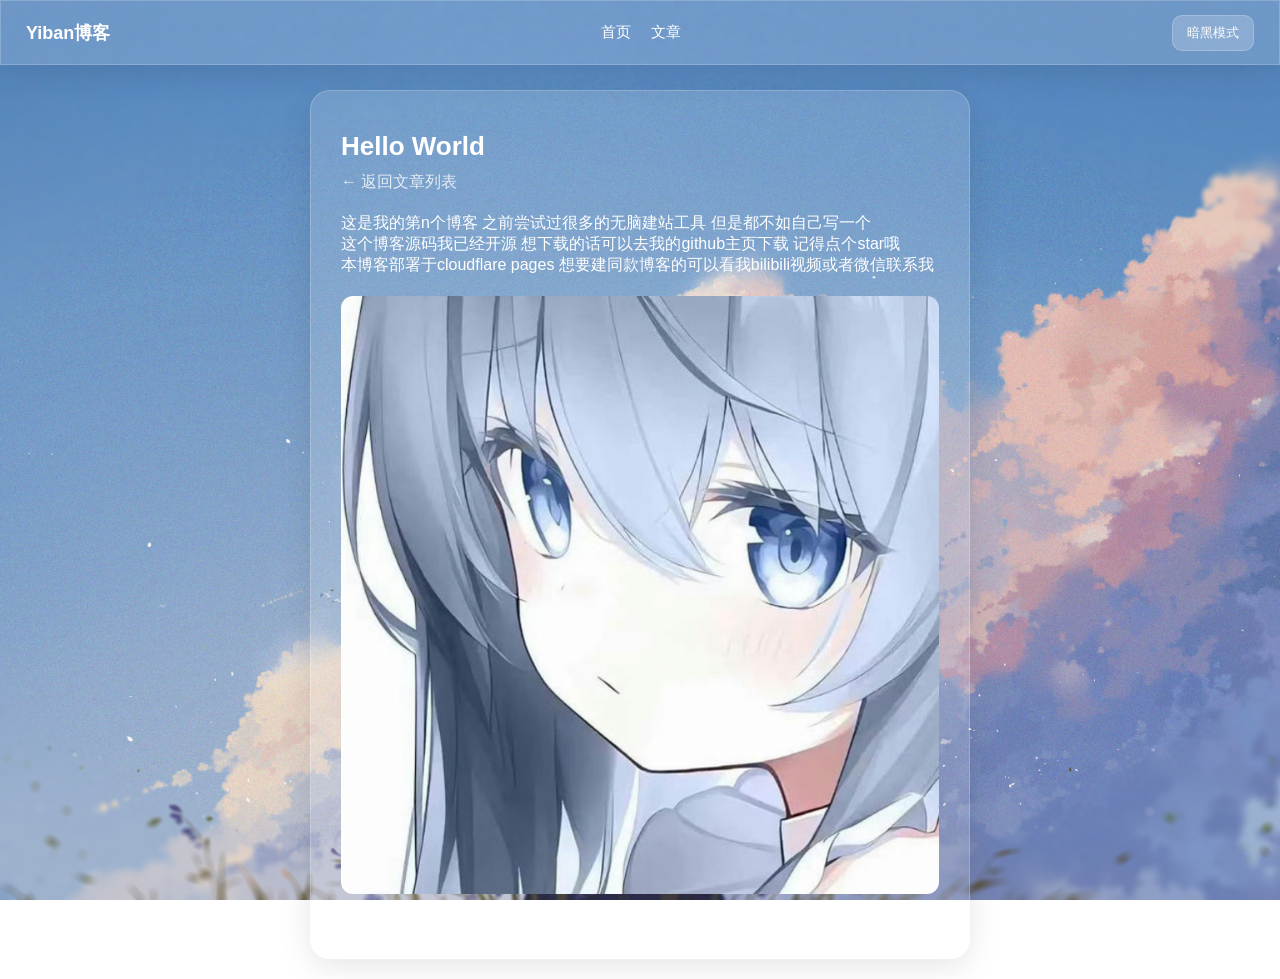
==== 1.html @ be179889 "Add files via upload" ====
<!DOCTYPE html>
<html lang="zh-CN">
<head>
  <meta charset="UTF-8">
  <title>Yiban 的 blog - hello world</title>
  <link rel="stylesheet" href="style.css">
  <link rel="icon" href="images/favicon.png" type="image/png">
</head>
<body>

<!-- 导航栏 -->
<div class="navbar glass">
  <div class="nav-logo">Yiban博客</div>
  <div class="nav-links">
    <a href="index.html">首页</a>
    <a href="articles.html">文章</a>
  </div>
  <button class="theme-toggle" id="themeBtn">暗黑模式</button>
</div>

<div class="container">
  <div class="card glass article-page">

    <!-- 文章标题 -->
    <h1>Hello World</h1>

    <!-- 返回按钮 -->
    <a href="articles.html" class="back-btn">← 返回文章列表</a>

    <!-- 文章内容（自由写） -->
    <div class="content">
      <p>这是我的第n个博客 之前尝试过很多的无脑建站工具 但是都不如自己写一个</p>
      
      <p>这个博客源码我已经开源 想下载的话可以去我的github主页下载 记得点个star哦</p>
      <p>本博客部署于cloudflare pages 想要建同款博客的可以看我bilibili视频或者微信联系我</p>
      <img src="images/favicon.png" style="width:100%;border-radius:12px;margin:20px 0;">
      

    </div>

  </div>
</div>

<!-- 暗黑模式脚本（必须有） -->
<script>
  const btn = document.getElementById('themeBtn');
  const html = document.documentElement;

  btn.addEventListener('click', () => {
    if (html.getAttribute('data-theme') === 'dark') {
      html.removeAttribute('data-theme');
      btn.textContent = '暗黑模式';
    } else {
      html.setAttribute('data-theme', 'dark');
      btn.textContent = '浅色模式';
    }
  });
</script>

</body>
</html>
---- style.css ----
* {
  margin: 0;
  padding: 0;
  box-sizing: border-box;
  font-family: "Segoe UI", "Microsoft YaHei", sans-serif;
}

/* 浅色模式 */
:root {
  --bg-url: url("images/bg.jpg");
  --text-color: #ffffff;
  --card-bg: rgba(255, 255, 255, 0.15);
  --card-border: rgba(255, 255, 255, 0.2);
  --btn-bg: rgba(255, 255, 255, 0.2);
  --nav-bg: rgba(0, 0, 0, 0.25);
}

/* 暗黑模式 */
[data-theme="dark"] {
  --bg-url: url("images/bg.jpg?dark=1");
  --text-color: #e0e0e0;
  --card-bg: rgba(0, 0, 0, 0.3);
  --card-border: rgba(255, 255, 255, 0.1);
  --btn-bg: rgba(255, 255, 255, 0.1);
  --nav-bg: rgba(0, 0, 0, 0.5);
}

/* 页面加载动画 */
body {
  opacity: 0;
  animation: fadeIn 1.2s ease forwards;
}

@keyframes fadeIn {
  from {
    opacity: 0;
    transform: translateY(10px);
  }
  to {
    opacity: 1;
    transform: translateY(0);
  }
}

body {
  min-height: 100vh;
  background: var(--bg-url) center/cover fixed;
  color: var(--text-color);
  padding-top: 70px;
  transition: all 0.3s ease;
}

/* 导航栏动画 */
.navbar {
  animation: navSlide 0.8s ease forwards;
}

@keyframes navSlide {
  from {
    opacity: 0;
    transform: translateY(-20px);
  }
  to {
    opacity: 1;
    transform: translateY(0);
  }
}

/* 卡片动画 */
.card {
  animation: cardFade 1s 0.3s ease forwards;
  opacity: 0;
}

@keyframes cardFade {
  from {
    opacity: 0;
    transform: translateY(20px);
  }
  to {
    opacity: 1;
    transform: translateY(0);
  }
}

/* 导航栏 */
.navbar {
  position: fixed;
  top: 0;
  left: 0;
  right: 0;
  height: 65px;
  backdrop-filter: blur(12px);
  -webkit-backdrop-filter: blur(12px);
  background: var(--nav-bg);
  border-bottom: 1px solid var(--card-border);
  display: flex;
  align-items: center;
  justify-content: space-between;
  padding: 0 25px;
  z-index: 999;
}

.nav-logo {
  font-size: 18px;
  font-weight: bold;
  color: var(--text-color);
}

.nav-links {
  display: flex;
  gap: 20px;
}

.nav-links a {
  color: var(--text-color);
  text-decoration: none;
  font-size: 15px;
}

.nav-links a:hover {
  opacity: 0.8;
}

.theme-toggle {
  background: var(--btn-bg);
  border: 1px solid var(--card-border);
  color: var(--text-color);
  padding: 8px 14px;
  border-radius: 10px;
  cursor: pointer;
  font-size: 13px;
  transition: 0.3s;
}

.theme-toggle:hover {
  opacity: 0.8;
}

/* 毛玻璃 */
.glass {
  background: var(--card-bg);
  backdrop-filter: blur(12px);
  -webkit-backdrop-filter: blur(12px);
  border: 1px solid var(--card-border);
  box-shadow: 0 8px 32px rgba(0, 0, 0, 0.1);
}

.container {
  width: 100%;
  max-width: 700px;
  margin: 0 auto;
  padding: 20px;
}

.card {
  border-radius: 20px;
  padding: 40px 30px;
  text-align: center;
}

.avatar img {
  width: 120px;
  height: 120px;
  border-radius: 50%;
  object-fit: cover;
  border: 3px solid var(--card-border);
  margin-bottom: 20px;
}

h1 {
  font-size: 26px;
  margin-bottom: 10px;
}

.bio {
  font-size: 16px;
  opacity: 0.9;
  margin-bottom: 20px;
}

.contact {
  margin: 20px 0;
  line-height: 1.6;
}

.links {
  display: flex;
  gap: 12px;
  justify-content: center;
  flex-wrap: wrap;
  margin-top: 20px;
}

.btn {
  background: var(--btn-bg);
  color: var(--text-color);
  padding: 10px 20px;
  border-radius: 12px;
  text-decoration: none;
  border: 1px solid var(--card-border);
  transition: 0.3s;
}

.btn:hover {
  transform: translateY(-2px);
  opacity: 0.8;
}

/* 文章页 */
.article-page {
  text-align: left;
}

.back-btn {
  color: var(--text-color);
  opacity: 0.8;
  text-decoration: none;
  margin-bottom: 20px;
  display: inline-block;
}

.article-list {
  margin-top: 20px;
}

.article-item {
  background: var(--btn-bg);
  padding: 20px;
  border-radius: 14px;
  margin-bottom: 15px;
}

.article-item h3 {
  font-size: 19px;
  margin-bottom: 8px;
}

.article-item p {
  opacity: 0.8;
  font-size: 14px;
  margin-bottom: 10px;
}

.read-btn {
  color: var(--text-color);
  background: var(--btn-bg);
  padding: 6px 14px;
  border-radius: 8px;
  text-decoration: none;
  font-size: 14px;
  display: inline-block;
}
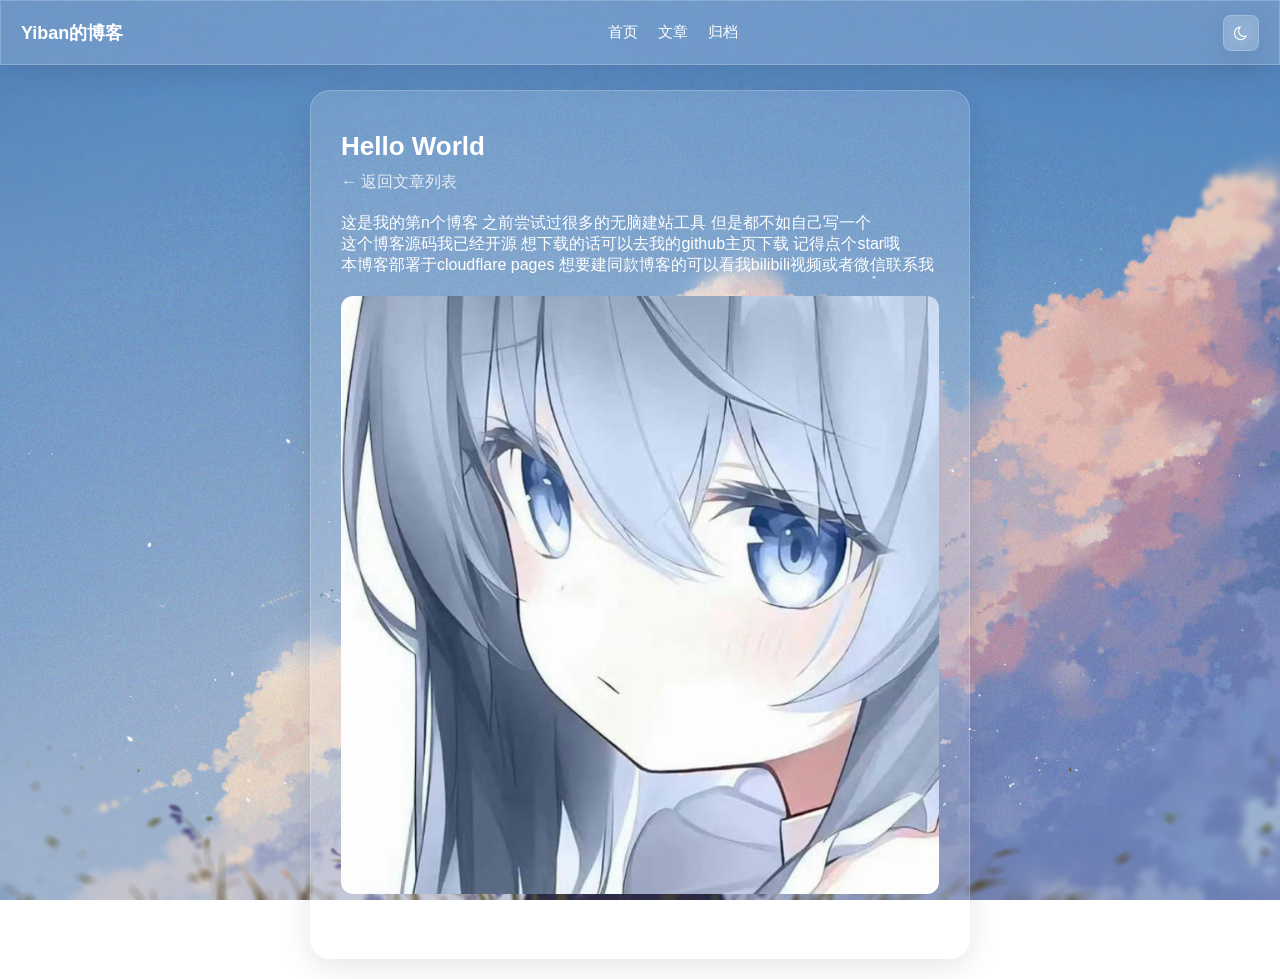
==== commit ceccea6e: "Update 1.html" ====
--- a/1.html
+++ b/1.html
@@ -5,17 +5,29 @@
   <title>Yiban 的 blog - hello world</title>
   <link rel="stylesheet" href="style.css">
   <link rel="icon" href="images/favicon.png" type="image/png">
+  <link rel="stylesheet" href="https://cdn.jsdelivr.net/npm/font-awesome@4.7.0/css/font-awesome.min.css">
 </head>
 <body>
 
+<!-- Win11 加载动画 -->
+<div class="win11-loader" id="loader">
+  <div class="win11-spinner"></div>
+</div>
+
 <!-- 导航栏 -->
 <div class="navbar glass">
-  <div class="nav-logo">Yiban博客</div>
+  <div class="nav-logo">Yiban的博客</div>
   <div class="nav-links">
     <a href="index.html">首页</a>
     <a href="articles.html">文章</a>
+    <a href="archive.html">归档</a>
   </div>
-  <button class="theme-toggle" id="themeBtn">暗黑模式</button>
+
+  <div class="nav-right">
+    <button class="theme-toggle glass" id="themeBtn">
+      <i class="fa fa-moon-o"></i>
+    </button>
+  </div>
 </div>
 
 <div class="container">
@@ -34,28 +46,39 @@
       <p>这个博客源码我已经开源 想下载的话可以去我的github主页下载 记得点个star哦</p>
       <p>本博客部署于cloudflare pages 想要建同款博客的可以看我bilibili视频或者微信联系我</p>
       <img src="images/favicon.png" style="width:100%;border-radius:12px;margin:20px 0;">
-      
-
     </div>
 
   </div>
 </div>
 
-<!-- 暗黑模式脚本（必须有） -->
 <script>
   const btn = document.getElementById('themeBtn');
   const html = document.documentElement;
 
+  function updateThemeIcon() {
+    if (html.hasAttribute('data-theme')) {
+      btn.innerHTML = '<i class="fa fa-sun-o"></i>';
+    } else {
+      btn.innerHTML = '<i class="fa fa-moon-o"></i>';
+    }
+  }
+
   btn.addEventListener('click', () => {
-    if (html.getAttribute('data-theme') === 'dark') {
-      html.removeAttribute('data-theme');
-      btn.textContent = '暗黑模式';
-    } else {
-      html.setAttribute('data-theme', 'dark');
-      btn.textContent = '浅色模式';
-    }
+    html.toggleAttribute('data-theme');
+    updateThemeIcon();
+  });
+
+  updateThemeIcon();
+
+  // Win11 加载动画
+  window.addEventListener('load', () => {
+    setTimeout(() => {
+      const loader = document.getElementById('loader');
+      loader.style.opacity = '0';
+      setTimeout(() => loader.style.display = 'none', 500);
+    }, 700);
   });
 </script>
 
 </body>
-</html>+</html>
--- a/style.css
+++ b/style.css
@@ -5,7 +5,33 @@
   font-family: "Segoe UI", "Microsoft YaHei", sans-serif;
 }
 
-/* 浅色模式 */
+/* Win11 加载动画 */
+.win11-loader {
+  position: fixed;
+  top: 0;
+  left: 0;
+  width: 100vw;
+  height: 100vh;
+  background: #0a0a0a;
+  display: flex;
+  align-items: center;
+  justify-content: center;
+  z-index: 99999;
+  transition: opacity 0.5s ease;
+}
+.win11-spinner {
+  width: 46px;
+  height: 46px;
+  border: 3px solid rgba(255,255,255,0.15);
+  border-top-color: #5eceff;
+  border-radius: 50%;
+  animation: win11-spin 1s linear infinite;
+}
+@keyframes win11-spin {
+  to { transform: rotate(360deg); }
+}
+
+/* 主题变量 */
 :root {
   --bg-url: url("images/bg.jpg");
   --text-color: #ffffff;
@@ -14,8 +40,6 @@
   --btn-bg: rgba(255, 255, 255, 0.2);
   --nav-bg: rgba(0, 0, 0, 0.25);
 }
-
-/* 暗黑模式 */
 [data-theme="dark"] {
   --bg-url: url("images/bg.jpg?dark=1");
   --text-color: #e0e0e0;
@@ -25,62 +49,18 @@
   --nav-bg: rgba(0, 0, 0, 0.5);
 }
 
-/* 页面加载动画 */
-body {
-  opacity: 0;
-  animation: fadeIn 1.2s ease forwards;
-}
-
-@keyframes fadeIn {
-  from {
-    opacity: 0;
-    transform: translateY(10px);
-  }
-  to {
-    opacity: 1;
-    transform: translateY(0);
-  }
-}
-
 body {
   min-height: 100vh;
   background: var(--bg-url) center/cover fixed;
   color: var(--text-color);
   padding-top: 70px;
   transition: all 0.3s ease;
-}
-
-/* 导航栏动画 */
-.navbar {
-  animation: navSlide 0.8s ease forwards;
-}
-
-@keyframes navSlide {
-  from {
-    opacity: 0;
-    transform: translateY(-20px);
-  }
-  to {
-    opacity: 1;
-    transform: translateY(0);
-  }
-}
-
-/* 卡片动画 */
-.card {
-  animation: cardFade 1s 0.3s ease forwards;
   opacity: 0;
-}
-
-@keyframes cardFade {
-  from {
-    opacity: 0;
-    transform: translateY(20px);
-  }
-  to {
-    opacity: 1;
-    transform: translateY(0);
-  }
+  animation: fadeIn 1.2s ease forwards;
+}
+@keyframes fadeIn {
+  from { opacity: 0; transform: translateY(10px); }
+  to { opacity: 1; transform: translateY(0); }
 }
 
 /* 导航栏 */
@@ -97,44 +77,58 @@
   display: flex;
   align-items: center;
   justify-content: space-between;
-  padding: 0 25px;
+  padding: 0 20px;
   z-index: 999;
+  flex-wrap: nowrap;
 }
 
 .nav-logo {
   font-size: 18px;
   font-weight: bold;
   color: var(--text-color);
+  flex-shrink: 0;
 }
 
 .nav-links {
   display: flex;
   gap: 20px;
-}
-
+  flex-shrink: 0;
+}
 .nav-links a {
   color: var(--text-color);
   text-decoration: none;
   font-size: 15px;
-}
-
-.nav-links a:hover {
-  opacity: 0.8;
-}
-
+  transition: 0.2s;
+}
+.nav-links a:active {
+  transform: scale(0.96);
+}
+
+.nav-right {
+  display: flex;
+  align-items: center;
+  gap: 12px;
+  flex-shrink: 0;
+}
+
+/* 主题切换按钮 */
 .theme-toggle {
+  width: 36px;
+  height: 36px;
+  display: flex;
+  align-items: center;
+  justify-content: center;
+  border-radius: 8px;
   background: var(--btn-bg);
   border: 1px solid var(--card-border);
   color: var(--text-color);
-  padding: 8px 14px;
-  border-radius: 10px;
+  font-size: 16px;
   cursor: pointer;
-  font-size: 13px;
-  transition: 0.3s;
-}
-
-.theme-toggle:hover {
-  opacity: 0.8;
+  transition: 0.2s;
+  flex-shrink: 0;
+}
+.theme-toggle:active {
+  transform: scale(0.92);
 }
 
 /* 毛玻璃 */
@@ -143,20 +137,26 @@
   backdrop-filter: blur(12px);
   -webkit-backdrop-filter: blur(12px);
   border: 1px solid var(--card-border);
-  box-shadow: 0 8px 32px rgba(0, 0, 0, 0.1);
-}
-
+  box-shadow: 0 8px 32px rgba(0,0,0,0.1);
+}
+
+/* 卡片 */
 .container {
   width: 100%;
   max-width: 700px;
   margin: 0 auto;
   padding: 20px;
 }
-
 .card {
   border-radius: 20px;
   padding: 40px 30px;
   text-align: center;
+  animation: cardFade 1s 0.3s ease forwards;
+  opacity: 0;
+}
+@keyframes cardFade {
+  from { opacity: 0; transform: translateY(20px); }
+  to { opacity: 1; transform: translateY(0); }
 }
 
 .avatar img {
@@ -172,13 +172,11 @@
   font-size: 26px;
   margin-bottom: 10px;
 }
-
 .bio {
   font-size: 16px;
   opacity: 0.9;
   margin-bottom: 20px;
 }
-
 .contact {
   margin: 20px 0;
   line-height: 1.6;
@@ -191,7 +189,6 @@
   flex-wrap: wrap;
   margin-top: 20px;
 }
-
 .btn {
   background: var(--btn-bg);
   color: var(--text-color);
@@ -199,19 +196,14 @@
   border-radius: 12px;
   text-decoration: none;
   border: 1px solid var(--card-border);
-  transition: 0.3s;
-}
-
-.btn:hover {
-  transform: translateY(-2px);
-  opacity: 0.8;
-}
-
-/* 文章页 */
-.article-page {
-  text-align: left;
-}
-
+  transition: 0.2s;
+}
+.btn:active {
+  transform: scale(0.95);
+}
+
+/* 文章页样式 */
+.article-page { text-align: left; }
 .back-btn {
   color: var(--text-color);
   opacity: 0.8;
@@ -219,29 +211,15 @@
   margin-bottom: 20px;
   display: inline-block;
 }
-
-.article-list {
-  margin-top: 20px;
-}
-
+.article-list { margin-top: 20px; }
 .article-item {
   background: var(--btn-bg);
   padding: 20px;
   border-radius: 14px;
   margin-bottom: 15px;
 }
-
-.article-item h3 {
-  font-size: 19px;
-  margin-bottom: 8px;
-}
-
-.article-item p {
-  opacity: 0.8;
-  font-size: 14px;
-  margin-bottom: 10px;
-}
-
+.article-item h3 { font-size: 19px; margin-bottom: 8px; }
+.article-item p { opacity: 0.8; font-size: 14px; margin-bottom: 10px; }
 .read-btn {
   color: var(--text-color);
   background: var(--btn-bg);
@@ -250,4 +228,6 @@
   text-decoration: none;
   font-size: 14px;
   display: inline-block;
-}
+  transition: 0.2s;
+}
+.read-btn:active { transform: scale(0.95); }
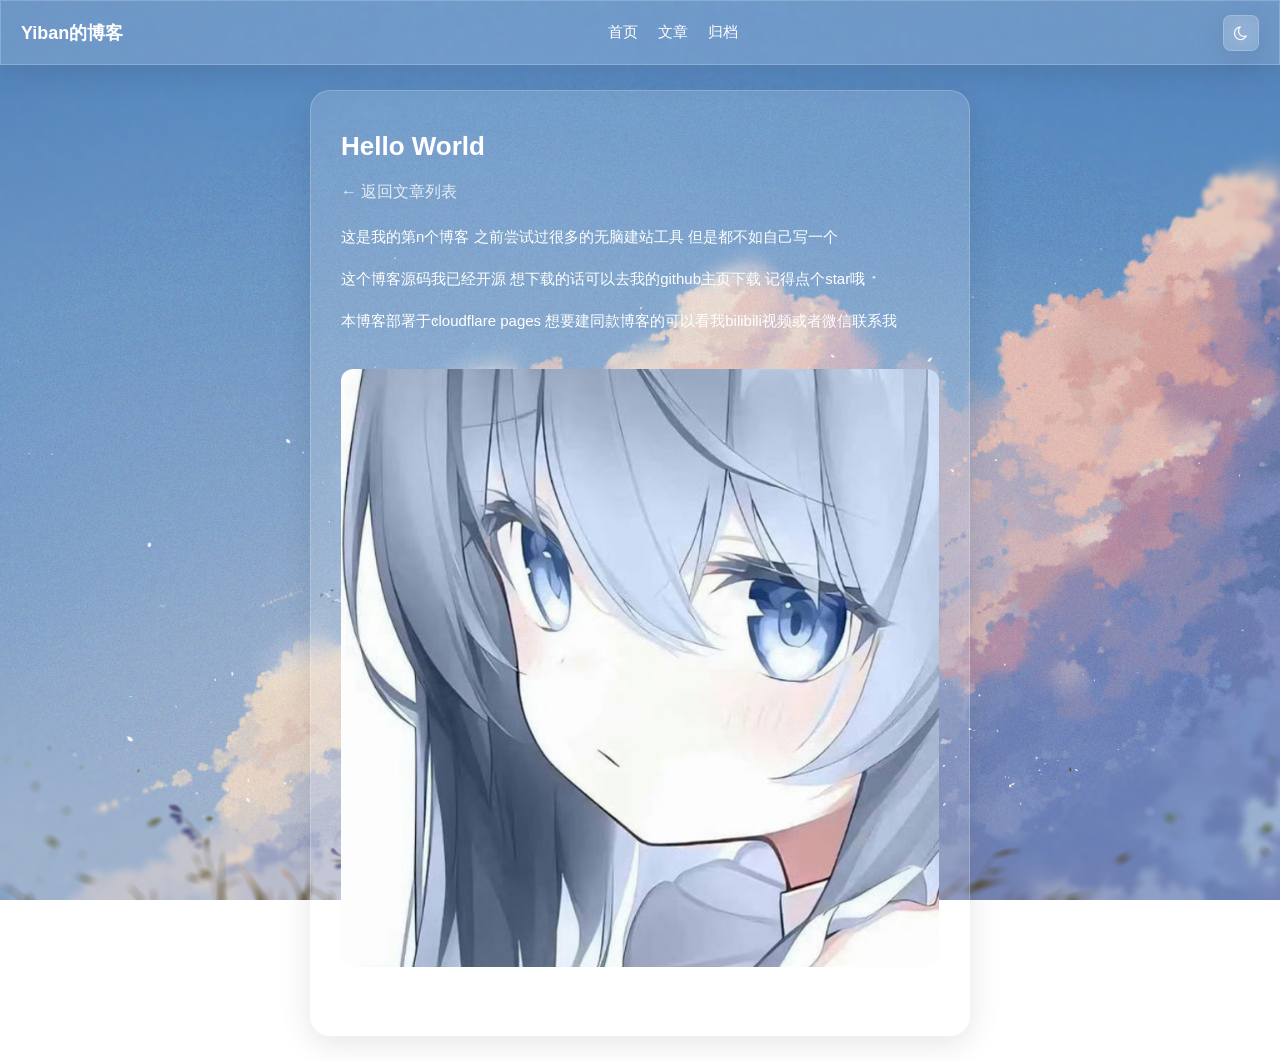
==== commit 671a1496: "Enhance theme toggle and add click ripple effect Added ripple effect on click events and improved th" ====
--- a/1.html
+++ b/1.html
@@ -9,12 +9,10 @@
 </head>
 <body>
 
-<!-- Win11 加载动画 -->
 <div class="win11-loader" id="loader">
   <div class="win11-spinner"></div>
 </div>
 
-<!-- 导航栏 -->
 <div class="navbar glass">
   <div class="nav-logo">Yiban的博客</div>
   <div class="nav-links">
@@ -22,7 +20,6 @@
     <a href="articles.html">文章</a>
     <a href="archive.html">归档</a>
   </div>
-
   <div class="nav-right">
     <button class="theme-toggle glass" id="themeBtn">
       <i class="fa fa-moon-o"></i>
@@ -32,22 +29,15 @@
 
 <div class="container">
   <div class="card glass article-page">
-
-    <!-- 文章标题 -->
     <h1>Hello World</h1>
-
-    <!-- 返回按钮 -->
     <a href="articles.html" class="back-btn">← 返回文章列表</a>
 
-    <!-- 文章内容（自由写） -->
     <div class="content">
       <p>这是我的第n个博客 之前尝试过很多的无脑建站工具 但是都不如自己写一个</p>
-      
       <p>这个博客源码我已经开源 想下载的话可以去我的github主页下载 记得点个star哦</p>
       <p>本博客部署于cloudflare pages 想要建同款博客的可以看我bilibili视频或者微信联系我</p>
       <img src="images/favicon.png" style="width:100%;border-radius:12px;margin:20px 0;">
     </div>
-
   </div>
 </div>
 
@@ -67,10 +57,8 @@
     html.toggleAttribute('data-theme');
     updateThemeIcon();
   });
-
   updateThemeIcon();
 
-  // Win11 加载动画
   window.addEventListener('load', () => {
     setTimeout(() => {
       const loader = document.getElementById('loader');
@@ -78,6 +66,16 @@
       setTimeout(() => loader.style.display = 'none', 500);
     }, 700);
   });
+
+  const ripple = document.createElement('div');
+  ripple.className = 'ripple';
+  document.body.appendChild(ripple);
+  document.addEventListener('click', (e) => {
+    ripple.style.left = e.clientX + 'px';
+    ripple.style.top = e.clientY + 'px';
+    ripple.classList.add('active');
+    setTimeout(() => ripple.classList.remove('active'), 500);
+  });
 </script>
 
 </body>
--- a/style.css
+++ b/style.css
@@ -81,14 +81,12 @@
   z-index: 999;
   flex-wrap: nowrap;
 }
-
 .nav-logo {
   font-size: 18px;
   font-weight: bold;
   color: var(--text-color);
   flex-shrink: 0;
 }
-
 .nav-links {
   display: flex;
   gap: 20px;
@@ -98,12 +96,8 @@
   color: var(--text-color);
   text-decoration: none;
   font-size: 15px;
-  transition: 0.2s;
-}
-.nav-links a:active {
-  transform: scale(0.96);
-}
-
+  transition: 0.18s ease;
+}
 .nav-right {
   display: flex;
   align-items: center;
@@ -111,7 +105,7 @@
   flex-shrink: 0;
 }
 
-/* 主题切换按钮 */
+/* 主题按钮 */
 .theme-toggle {
   width: 36px;
   height: 36px;
@@ -124,11 +118,8 @@
   color: var(--text-color);
   font-size: 16px;
   cursor: pointer;
-  transition: 0.2s;
-  flex-shrink: 0;
-}
-.theme-toggle:active {
-  transform: scale(0.92);
+  transition: 0.18s ease;
+  flex-shrink: 0;
 }
 
 /* 毛玻璃 */
@@ -140,7 +131,7 @@
   box-shadow: 0 8px 32px rgba(0,0,0,0.1);
 }
 
-/* 卡片 */
+/* 布局 */
 .container {
   width: 100%;
   max-width: 700px;
@@ -182,6 +173,7 @@
   line-height: 1.6;
 }
 
+/* 按钮 */
 .links {
   display: flex;
   gap: 12px;
@@ -196,38 +188,95 @@
   border-radius: 12px;
   text-decoration: none;
   border: 1px solid var(--card-border);
-  transition: 0.2s;
-}
-.btn:active {
-  transform: scale(0.95);
-}
-
-/* 文章页样式 */
-.article-page { text-align: left; }
+  transition: 0.18s ease;
+}
+
+/* 文章页 */
+.article-page {
+  text-align: left;
+}
 .back-btn {
+  display: inline-block;
+  margin: 10px 0 20px;
   color: var(--text-color);
   opacity: 0.8;
   text-decoration: none;
-  margin-bottom: 20px;
+  transition: 0.18s ease;
+}
+.article-list {
+  margin-top: 10px;
+}
+.article-item {
+  background: var(--btn-bg);
+  padding: 18px;
+  border-radius: 14px;
+  margin-bottom: 12px;
+}
+.article-item h3 {
+  font-size: 18px;
+  margin-bottom: 6px;
+}
+.article-item p {
+  opacity: 0.8;
+  font-size: 14px;
+  margin-bottom: 10px;
+}
+.read-btn {
   display: inline-block;
-}
-.article-list { margin-top: 20px; }
-.article-item {
-  background: var(--btn-bg);
-  padding: 20px;
-  border-radius: 14px;
-  margin-bottom: 15px;
-}
-.article-item h3 { font-size: 19px; margin-bottom: 8px; }
-.article-item p { opacity: 0.8; font-size: 14px; margin-bottom: 10px; }
-.read-btn {
-  color: var(--text-color);
-  background: var(--btn-bg);
   padding: 6px 14px;
   border-radius: 8px;
+  background: var(--btn-bg);
+  color: var(--text-color);
   text-decoration: none;
   font-size: 14px;
-  display: inline-block;
-  transition: 0.2s;
-}
-.read-btn:active { transform: scale(0.95); }
+  transition: 0.18s ease;
+}
+
+/* 文章内容 */
+.content {
+  line-height: 1.8;
+  font-size: 15px;
+}
+.content p {
+  margin-bottom: 1em;
+}
+pre code {
+  display: block;
+  background: rgba(0,0,0,0.3);
+  padding: 16px;
+  border-radius: 10px;
+  overflow-x: auto;
+  font-size: 13px;
+  line-height: 1.6;
+  margin: 10px 0;
+}
+
+/* ----------------- 点击动画 ----------------- */
+.btn:active,
+.theme-toggle:active,
+.read-btn:active,
+.nav-links a:active,
+.back-btn:active {
+  transform: scale(0.94);
+  opacity: 0.8;
+}
+
+/* 水波纹 */
+.ripple {
+  position: fixed;
+  width: 10px;
+  height: 10px;
+  background: rgba(255,255,255,0.3);
+  border-radius: 50%;
+  transform: translate(-50%, -50%);
+  pointer-events: none;
+  z-index: 9999;
+  opacity: 0;
+}
+.ripple.active {
+  animation: rippleAnim 0.5s ease forwards;
+}
+@keyframes rippleAnim {
+  0% { transform: translate(-50%, -50%) scale(0); opacity: 0.8; }
+  100% { transform: translate(-50%, -50%) scale(5); opacity: 0; }
+}
